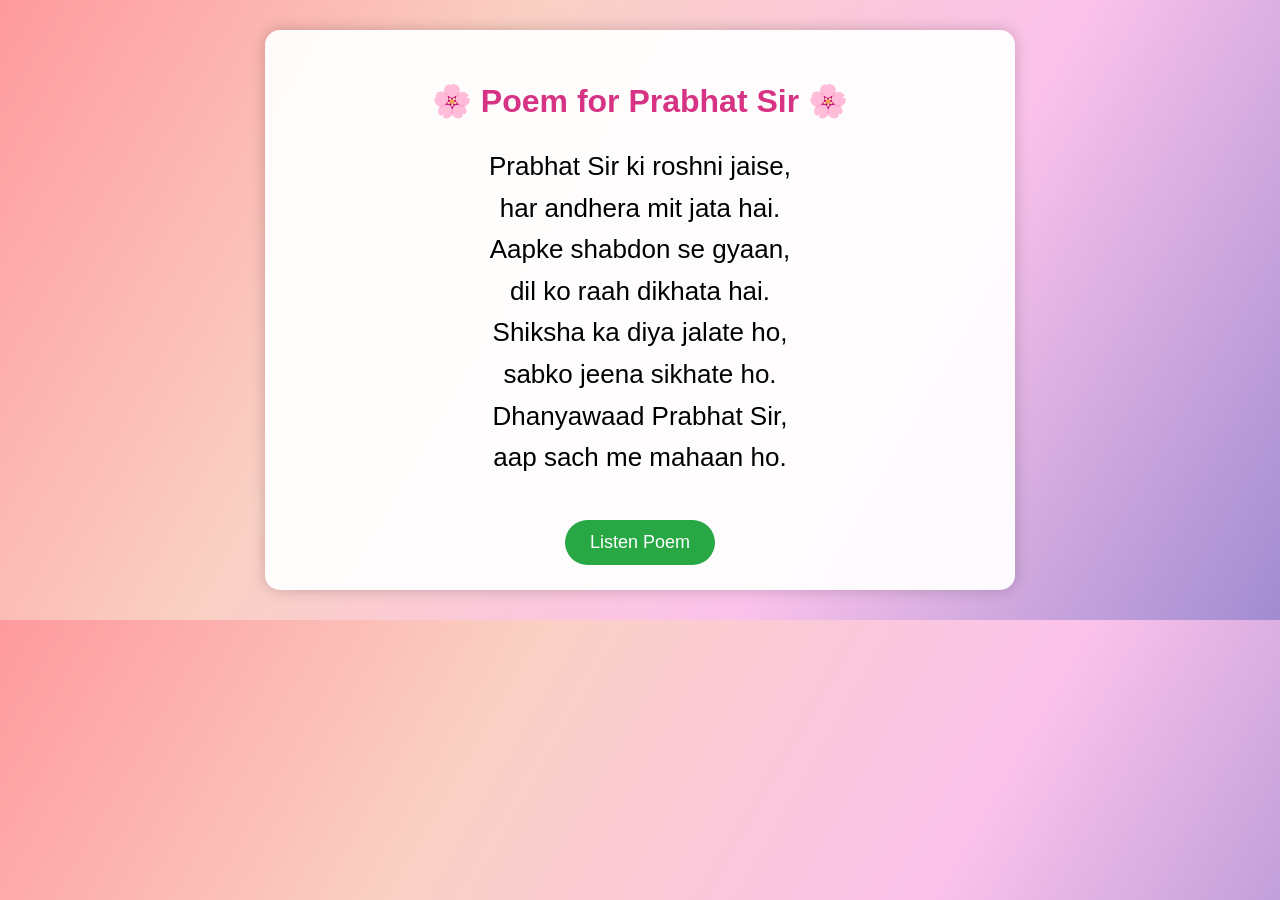
==== index.html @ c7c72269 "Refactor speech synthesis functionality in index.html" ====
<!DOCTYPE html>
<html lang="hi">
<head>
<meta charset="UTF-8">
<meta name="viewport" content="width=device-width, initial-scale=1.0">
<title>Holi Poem for Prabhat Sir</title>
<style>
    body{
        margin:0;
        font-family: Arial, sans-serif;
        text-align:center;
        background: linear-gradient(120deg, #ff9a9e, #fad0c4, #fbc2eb, #a18cd1);
        animation: bgmove 8s infinite alternate;
    }

    @keyframes bgmove{
        0% {background-position: left;}
        100% {background-position: right;}
    }

    .container{
        margin: 30px auto;
        max-width: 700px;
        background: rgba(255,255,255,0.95);
        padding: 25px;
        border-radius: 15px;
        box-shadow: 0 0 15px rgba(0,0,0,0.2);
    }

    h2{
        color: #d63384;
        font-size: 32px;
    }

    #poem{
        font-size: 26px;
        line-height: 1.6;
    }

    button{
        padding: 12px 25px;
        font-size: 18px;
        border: none;
        background: #28a745;
        color: white;
        border-radius: 25px;
        cursor: pointer;
        margin-top: 15px;
    }

    button:hover{
        background: #218838;
    }
</style>
</head>
<body>

<div class="container">
    <h2>🌸 Poem for Prabhat Sir 🌸</h2>

    <p id="poem">
        Prabhat Sir ki roshni jaise,<br>
        har andhera mit jata hai.<br>
        Aapke shabdon se gyaan,<br>
        dil ko raah dikhata hai.<br>
        Shiksha ka diya jalate ho,<br>
        sabko jeena sikhate ho.<br>
        Dhanyawaad Prabhat Sir,<br>
        aap sach me mahaan ho.
    </p>

    <button id="listenBtn" onclick="toggleSpeak()">Listen Poem</button>

<script>let speaking = false;
let speech = null;

function toggleSpeak() {
    let btn = document.getElementById("listenBtn");

    if (speaking) {
        window.speechSynthesis.cancel();
        speaking = false;
        btn.innerHTML = "Listen Poem";
        return;
    }

    speakPoem();
    }
    
function speakPoem() {
    let text = document.getElementById("poem").innerText;
    speech = new SpeechSynthesisUtterance(text);
    speech.lang = "hi-IN";
    speech.rate = 0.8;
    speech.pitch = 1;

    speech.onend = function() {
        setTimeout(() => {
            if (speaking) speakPoem();
        }, 1500);
    };

    speaking = true;
    document.getElementById("listenBtn").innerHTML = "Stop Listening";
    window.speechSynthesis.speak(speech);
}
</script>

</body>
</html>
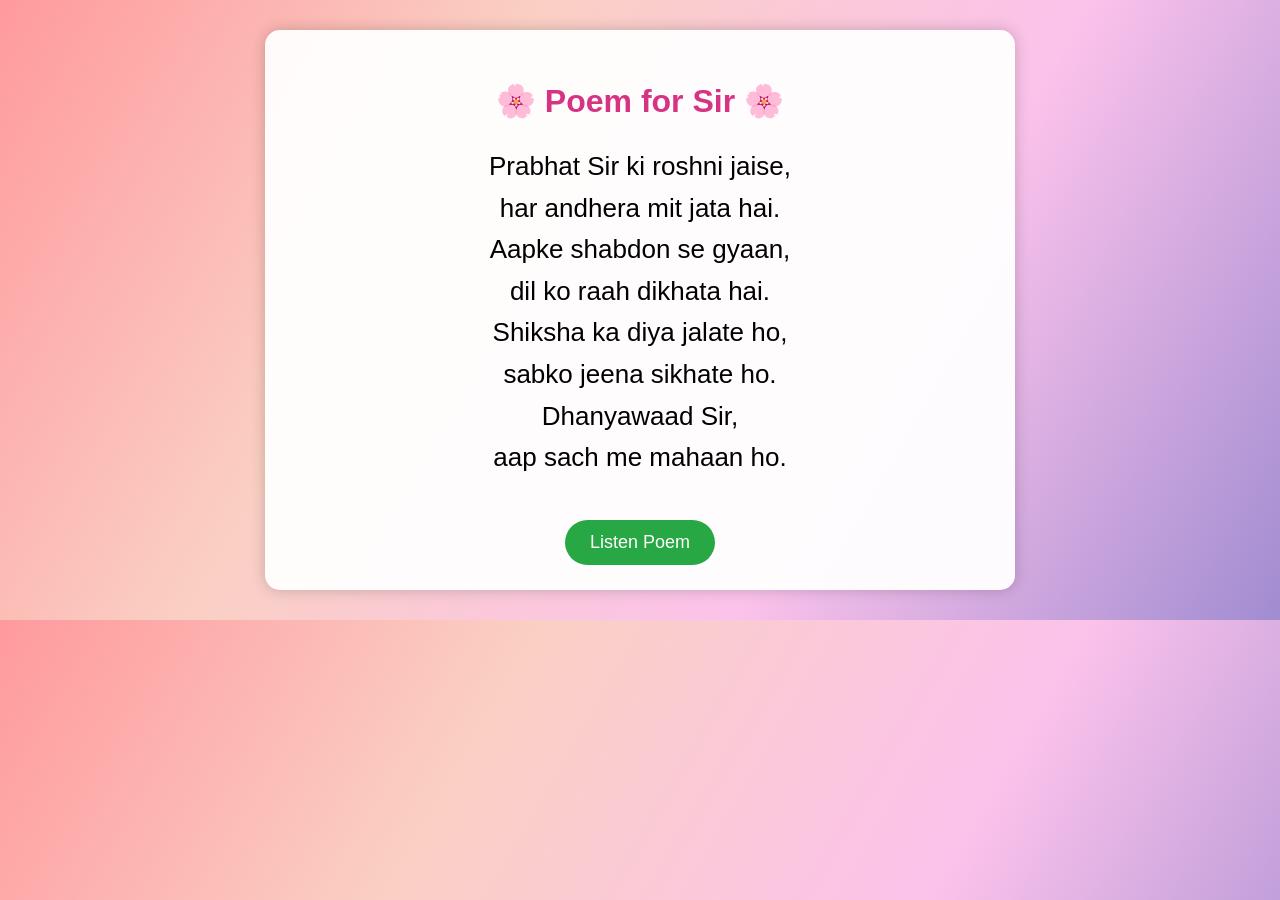
==== commit 34852f20: "Update poem title and references to Prabhat Sir" ====
--- a/index.html
+++ b/index.html
@@ -3,7 +3,7 @@
 <head>
 <meta charset="UTF-8">
 <meta name="viewport" content="width=device-width, initial-scale=1.0">
-<title>Holi Poem for Prabhat Sir</title>
+<title>Poem Player</title>
 <style>
     body{
         margin:0;
@@ -56,7 +56,7 @@
 <body>
 
 <div class="container">
-    <h2>🌸 Poem for Prabhat Sir 🌸</h2>
+    <h2>🌸 Poem for Sir 🌸</h2>
 
     <p id="poem">
         Prabhat Sir ki roshni jaise,<br>
@@ -65,13 +65,15 @@
         dil ko raah dikhata hai.<br>
         Shiksha ka diya jalate ho,<br>
         sabko jeena sikhate ho.<br>
-        Dhanyawaad Prabhat Sir,<br>
+        Dhanyawaad Sir,<br>
         aap sach me mahaan ho.
     </p>
 
     <button id="listenBtn" onclick="toggleSpeak()">Listen Poem</button>
+</div>
 
-<script>let speaking = false;
+<script>
+let speaking = false;
 let speech = null;
 
 function toggleSpeak() {
@@ -85,8 +87,8 @@
     }
 
     speakPoem();
-    }
-    
+}
+
 function speakPoem() {
     let text = document.getElementById("poem").innerText;
     speech = new SpeechSynthesisUtterance(text);
@@ -95,12 +97,10 @@
     speech.pitch = 1;
 
     speech.onend = function() {
-        setTimeout(() => {
-            if (speaking) speakPoem();
-        }, 1500);
+        speaking = false;
+        document.getElementById("listenBtn").innerHTML = "Listen Poem";
     };
 
-    speaking = true;
     document.getElementById("listenBtn").innerHTML = "Stop Listening";
     window.speechSynthesis.speak(speech);
 }
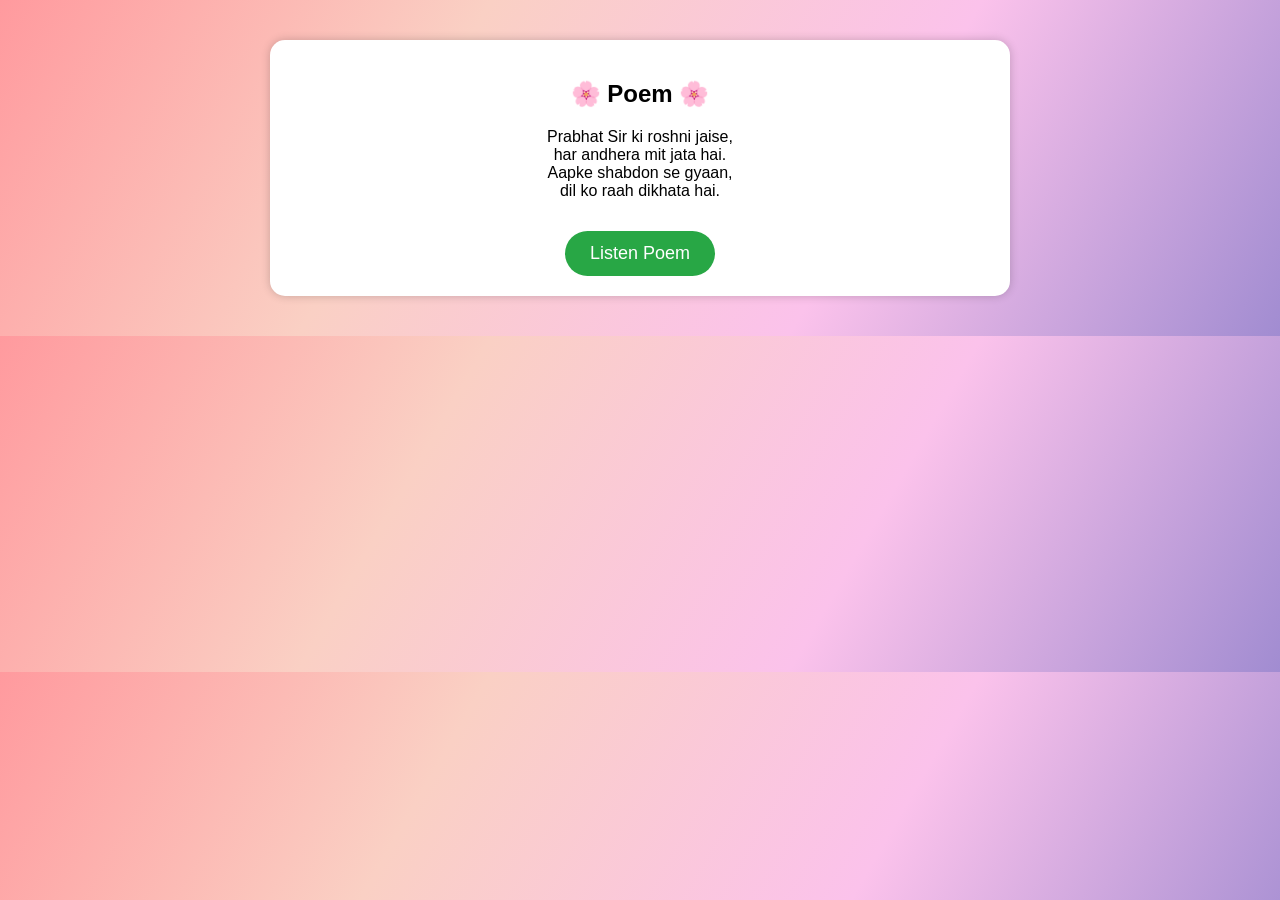
==== commit 6d78c82e: "Update title and style in index.html" ====
--- a/index.html
+++ b/index.html
@@ -3,12 +3,11 @@
 <head>
 <meta charset="UTF-8">
 <meta name="viewport" content="width=device-width, initial-scale=1.0">
-<title>Poem Player</title>
+<title>Poem Listener</title>
 <style>
     body{
-        margin:0;
+        text-align: center;
         font-family: Arial, sans-serif;
-        text-align:center;
         background: linear-gradient(120deg, #ff9a9e, #fad0c4, #fbc2eb, #a18cd1);
         animation: bgmove 8s infinite alternate;
     }
@@ -19,22 +18,12 @@
     }
 
     .container{
-        margin: 30px auto;
+        margin: 40px auto;
         max-width: 700px;
-        background: rgba(255,255,255,0.95);
-        padding: 25px;
+        background: white;
+        padding: 20px;
         border-radius: 15px;
-        box-shadow: 0 0 15px rgba(0,0,0,0.2);
-    }
-
-    h2{
-        color: #d63384;
-        font-size: 32px;
-    }
-
-    #poem{
-        font-size: 26px;
-        line-height: 1.6;
+        box-shadow: 0 0 10px rgba(0,0,0,0.2);
     }
 
     button{
@@ -56,17 +45,13 @@
 <body>
 
 <div class="container">
-    <h2>🌸 Poem for Sir 🌸</h2>
+    <h2>🌸 Poem 🌸</h2>
 
     <p id="poem">
         Prabhat Sir ki roshni jaise,<br>
         har andhera mit jata hai.<br>
         Aapke shabdon se gyaan,<br>
-        dil ko raah dikhata hai.<br>
-        Shiksha ka diya jalate ho,<br>
-        sabko jeena sikhate ho.<br>
-        Dhanyawaad Sir,<br>
-        aap sach me mahaan ho.
+        dil ko raah dikhata hai.
     </p>
 
     <button id="listenBtn" onclick="toggleSpeak()">Listen Poem</button>
@@ -74,7 +59,7 @@
 
 <script>
 let speaking = false;
-let speech = null;
+let speech;
 
 function toggleSpeak() {
     let btn = document.getElementById("listenBtn");
@@ -86,22 +71,18 @@
         return;
     }
 
-    speakPoem();
-}
-
-function speakPoem() {
-    let text = document.getElementById("poem").innerText;
-    speech = new SpeechSynthesisUtterance(text);
+    speech = new SpeechSynthesisUtterance(document.getElementById("poem").innerText);
     speech.lang = "hi-IN";
-    speech.rate = 0.8;
+    speech.rate = 0.9;
     speech.pitch = 1;
 
     speech.onend = function() {
         speaking = false;
-        document.getElementById("listenBtn").innerHTML = "Listen Poem";
+        btn.innerHTML = "Listen Poem";
     };
 
-    document.getElementById("listenBtn").innerHTML = "Stop Listening";
+    speaking = true;
+    btn.innerHTML = "Stop Listening";
     window.speechSynthesis.speak(speech);
 }
 </script>
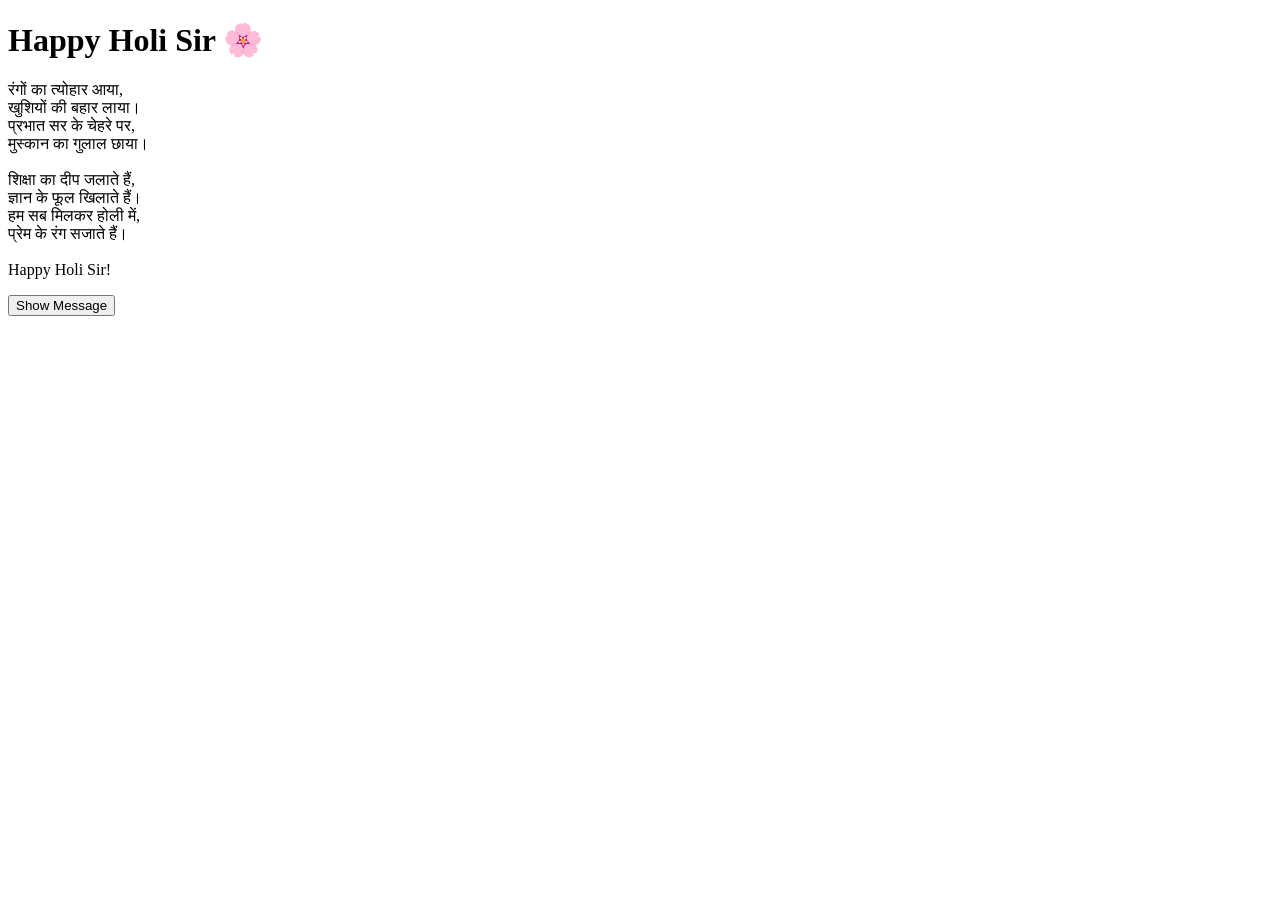
==== commit d5fc85c0: "Update index.html for Holi Poem theme" ====
--- a/index.html
+++ b/index.html
@@ -1,91 +1,32 @@
 <!DOCTYPE html>
-<html lang="hi">
+<html lang="en">
 <head>
-<meta charset="UTF-8">
-<meta name="viewport" content="width=device-width, initial-scale=1.0">
-<title>Poem Listener</title>
-<style>
-    body{
-        text-align: center;
-        font-family: Arial, sans-serif;
-        background: linear-gradient(120deg, #ff9a9e, #fad0c4, #fbc2eb, #a18cd1);
-        animation: bgmove 8s infinite alternate;
-    }
-
-    @keyframes bgmove{
-        0% {background-position: left;}
-        100% {background-position: right;}
-    }
-
-    .container{
-        margin: 40px auto;
-        max-width: 700px;
-        background: white;
-        padding: 20px;
-        border-radius: 15px;
-        box-shadow: 0 0 10px rgba(0,0,0,0.2);
-    }
-
-    button{
-        padding: 12px 25px;
-        font-size: 18px;
-        border: none;
-        background: #28a745;
-        color: white;
-        border-radius: 25px;
-        cursor: pointer;
-        margin-top: 15px;
-    }
-
-    button:hover{
-        background: #218838;
-    }
-</style>
+  <meta charset="UTF-8">
+  <meta name="viewport" content="width=device-width, initial-scale=1.0">
+  <title>Holi Poem</title>
+  <link rel="stylesheet" href="style.css">
 </head>
 <body>
 
-<div class="container">
-    <h2>🌸 Poem 🌸</h2>
+  <div class="container">
+    <h1>Happy Holi Sir 🌸</h1>
+    <p id="poem">
+      रंगों का त्योहार आया,<br>
+      खुशियों की बहार लाया।<br>
+      प्रभात सर के चेहरे पर,<br>
+      मुस्कान का गुलाल छाया।<br><br>
 
-    <p id="poem">
-        Prabhat Sir ki roshni jaise,<br>
-        har andhera mit jata hai.<br>
-        Aapke shabdon se gyaan,<br>
-        dil ko raah dikhata hai.
+      शिक्षा का दीप जलाते हैं,<br>
+      ज्ञान के फूल खिलाते हैं।<br>
+      हम सब मिलकर होली में,<br>
+      प्रेम के रंग सजाते हैं।<br><br>
+
+      Happy Holi Sir!
     </p>
 
-    <button id="listenBtn" onclick="toggleSpeak()">Listen Poem</button>
-</div>
+    <button id="startBtn">Show Message</button>
+  </div>
 
-<script>
-let speaking = false;
-let speech;
-
-function toggleSpeak() {
-    let btn = document.getElementById("listenBtn");
-
-    if (speaking) {
-        window.speechSynthesis.cancel();
-        speaking = false;
-        btn.innerHTML = "Listen Poem";
-        return;
-    }
-
-    speech = new SpeechSynthesisUtterance(document.getElementById("poem").innerText);
-    speech.lang = "hi-IN";
-    speech.rate = 0.9;
-    speech.pitch = 1;
-
-    speech.onend = function() {
-        speaking = false;
-        btn.innerHTML = "Listen Poem";
-    };
-
-    speaking = true;
-    btn.innerHTML = "Stop Listening";
-    window.speechSynthesis.speak(speech);
-}
-</script>
-
+  <script src="script.js"></script>
 </body>
 </html>
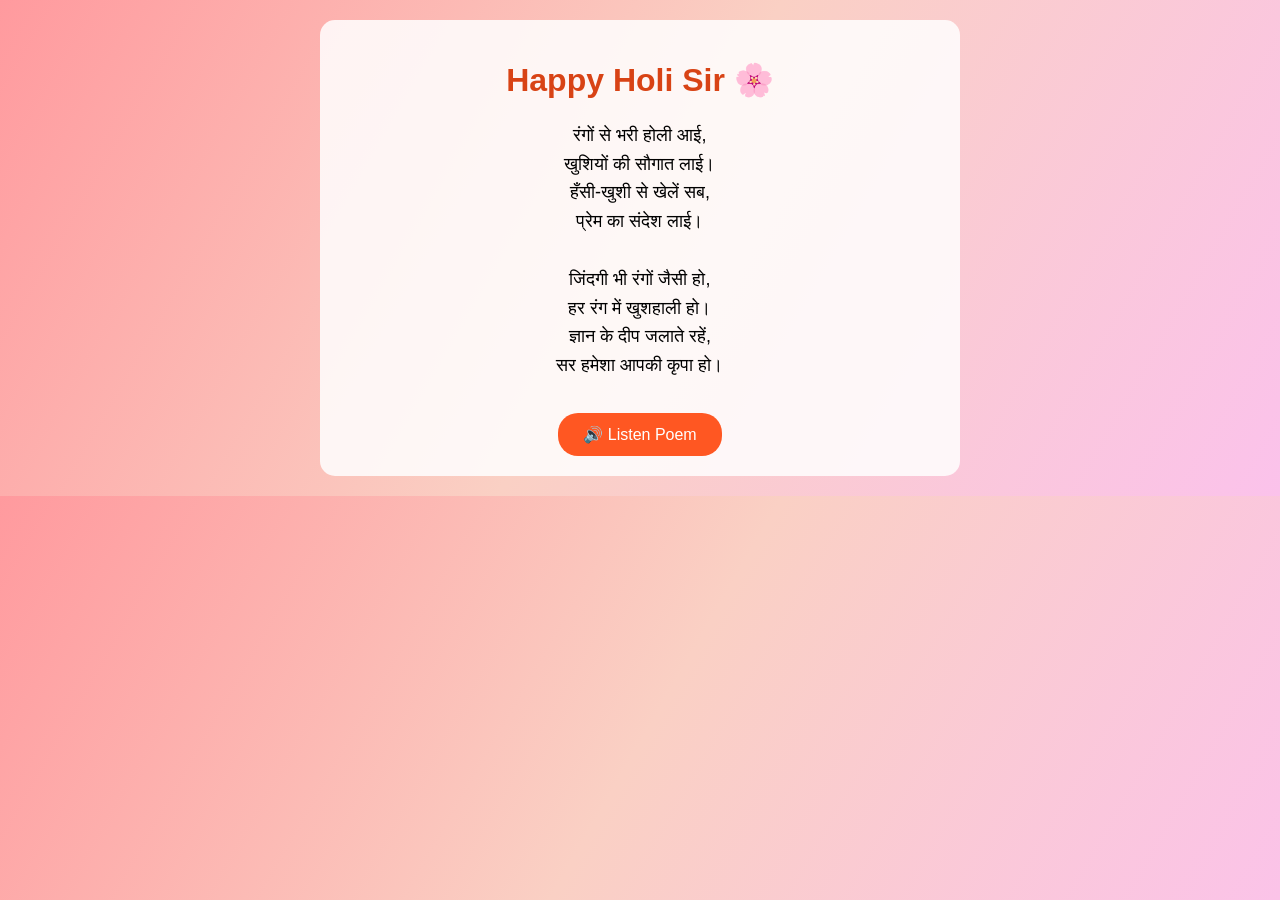
==== commit 7f9037db: "Update Holi poem and enhance styling" ====
--- a/index.html
+++ b/index.html
@@ -1,32 +1,104 @@
 <!DOCTYPE html>
-<html lang="en">
+<html lang="hi">
 <head>
-  <meta charset="UTF-8">
-  <meta name="viewport" content="width=device-width, initial-scale=1.0">
-  <title>Holi Poem</title>
-  <link rel="stylesheet" href="style.css">
+<meta charset="UTF-8">
+<meta name="viewport" content="width=device-width, initial-scale=1.0">
+<title>Holi Poem for Sir</title>
+<style>
+    body {
+        margin: 0;
+        font-family: Arial, sans-serif;
+        background: linear-gradient(120deg, #ff9a9e, #fad0c4, #fbc2eb);
+        animation: bgmove 10s infinite alternate;
+        text-align: center;
+        padding: 20px;
+    }
+
+    @keyframes bgmove {
+        0% { background-position: left; }
+        100% { background-position: right; }
+    }
+
+    .container {
+        max-width: 600px;
+        margin: auto;
+        background: rgba(255,255,255,0.85);
+        padding: 20px;
+        border-radius: 15px;
+    }
+
+    h1 {
+        color: #d84315;
+    }
+
+    p {
+        font-size: 18px;
+        line-height: 1.6;
+    }
+
+    button {
+        background: #ff5722;
+        color: white;
+        border: none;
+        padding: 12px 25px;
+        font-size: 16px;
+        border-radius: 20px;
+        cursor: pointer;
+        margin-top: 15px;
+    }
+
+    button:hover {
+        background: #e64a19;
+    }
+</style>
 </head>
 <body>
 
-  <div class="container">
+<div class="container">
     <h1>Happy Holi Sir 🌸</h1>
     <p id="poem">
-      रंगों का त्योहार आया,<br>
-      खुशियों की बहार लाया।<br>
-      प्रभात सर के चेहरे पर,<br>
-      मुस्कान का गुलाल छाया।<br><br>
-
-      शिक्षा का दीप जलाते हैं,<br>
-      ज्ञान के फूल खिलाते हैं।<br>
-      हम सब मिलकर होली में,<br>
-      प्रेम के रंग सजाते हैं।<br><br>
-
-      Happy Holi Sir!
+        रंगों से भरी होली आई,<br>
+        खुशियों की सौगात लाई।<br>
+        हँसी-खुशी से खेलें सब,<br>
+        प्रेम का संदेश लाई।<br><br>
+        जिंदगी भी रंगों जैसी हो,<br>
+        हर रंग में खुशहाली हो।<br>
+        ज्ञान के दीप जलाते रहें,<br>
+        सर हमेशा आपकी कृपा हो।
     </p>
 
-    <button id="startBtn">Show Message</button>
-  </div>
+    <button id="listenBtn" onclick="toggleSpeak()">🔊 Listen Poem</button>
+</div>
 
-  <script src="script.js"></script>
+<script>
+let speaking = false;
+
+function toggleSpeak() {
+    let btn = document.getElementById("listenBtn");
+
+    if (speaking) {
+        window.speechSynthesis.cancel();
+        speaking = false;
+        btn.innerHTML = "🔊 Listen Poem";
+        return;
+    }
+
+    let text = document.getElementById("poem").innerText;
+    let speech = new SpeechSynthesisUtterance(text);
+    speech.lang = "hi-IN";
+    speech.rate = 1;
+    speech.pitch = 1;
+
+    speech.onend = function() {
+        speaking = false;
+        btn.innerHTML = "🔊 Listen Poem";
+    };
+
+    window.speechSynthesis.speak(speech);
+    speaking = true;
+    btn.innerHTML = "⏹ Stop";
+}
+</script>
+
 </body>
-</html>
+  </html>
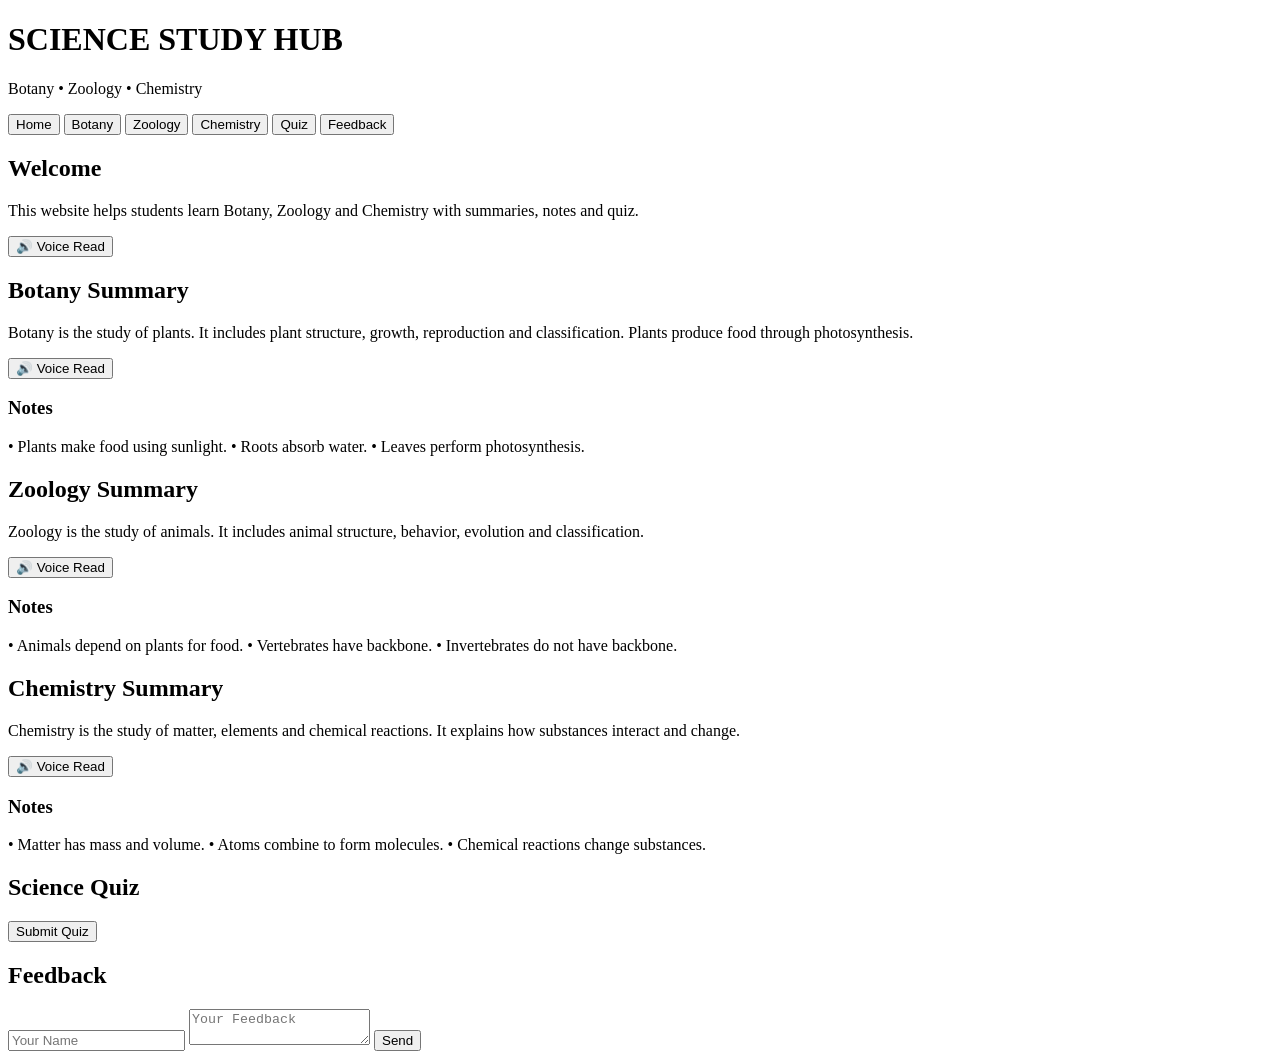
==== commit b5a38173: "Update HTML structure and content for Science Hub" ====
--- a/index.html
+++ b/index.html
@@ -1,104 +1,125 @@
 <!DOCTYPE html>
-<html lang="hi">
+<html lang="en">
 <head>
 <meta charset="UTF-8">
 <meta name="viewport" content="width=device-width, initial-scale=1.0">
-<title>Holi Poem for Sir</title>
-<style>
-    body {
-        margin: 0;
-        font-family: Arial, sans-serif;
-        background: linear-gradient(120deg, #ff9a9e, #fad0c4, #fbc2eb);
-        animation: bgmove 10s infinite alternate;
-        text-align: center;
-        padding: 20px;
-    }
+<title>Science Study Hub</title>
+<link rel="stylesheet" href="style.css">
+</head>
 
-    @keyframes bgmove {
-        0% { background-position: left; }
-        100% { background-position: right; }
-    }
-
-    .container {
-        max-width: 600px;
-        margin: auto;
-        background: rgba(255,255,255,0.85);
-        padding: 20px;
-        border-radius: 15px;
-    }
-
-    h1 {
-        color: #d84315;
-    }
-
-    p {
-        font-size: 18px;
-        line-height: 1.6;
-    }
-
-    button {
-        background: #ff5722;
-        color: white;
-        border: none;
-        padding: 12px 25px;
-        font-size: 16px;
-        border-radius: 20px;
-        cursor: pointer;
-        margin-top: 15px;
-    }
-
-    button:hover {
-        background: #e64a19;
-    }
-</style>
-</head>
 <body>
 
-<div class="container">
-    <h1>Happy Holi Sir 🌸</h1>
-    <p id="poem">
-        रंगों से भरी होली आई,<br>
-        खुशियों की सौगात लाई।<br>
-        हँसी-खुशी से खेलें सब,<br>
-        प्रेम का संदेश लाई।<br><br>
-        जिंदगी भी रंगों जैसी हो,<br>
-        हर रंग में खुशहाली हो।<br>
-        ज्ञान के दीप जलाते रहें,<br>
-        सर हमेशा आपकी कृपा हो।
-    </p>
+<header>
+<h1>SCIENCE STUDY HUB</h1>
+<p>Botany • Zoology • Chemistry</p>
+</header>
 
-    <button id="listenBtn" onclick="toggleSpeak()">🔊 Listen Poem</button>
+<div class="buttons">
+
+<button onclick="showSection('home')">Home</button>
+<button onclick="showSection('botany')">Botany</button>
+<button onclick="showSection('zoology')">Zoology</button>
+<button onclick="showSection('chemistry')">Chemistry</button>
+<button onclick="showSection('quiz')">Quiz</button>
+<button onclick="showSection('feedback')">Feedback</button>
+
 </div>
 
-<script>
-let speaking = false;
+<section id="home" class="section">
+<h2>Welcome</h2>
+<p>This website helps students learn Botany, Zoology and Chemistry with summaries, notes and quiz.</p>
+<button onclick="speakText(this.parentElement)">🔊 Voice Read</button>
+</section>
 
-function toggleSpeak() {
-    let btn = document.getElementById("listenBtn");
+<section id="botany" class="section">
 
-    if (speaking) {
-        window.speechSynthesis.cancel();
-        speaking = false;
-        btn.innerHTML = "🔊 Listen Poem";
-        return;
-    }
+<h2>Botany Summary</h2>
 
-    let text = document.getElementById("poem").innerText;
-    let speech = new SpeechSynthesisUtterance(text);
-    speech.lang = "hi-IN";
-    speech.rate = 1;
-    speech.pitch = 1;
+<p>
+Botany is the study of plants. It includes plant structure,
+growth, reproduction and classification.
+Plants produce food through photosynthesis.
+</p>
 
-    speech.onend = function() {
-        speaking = false;
-        btn.innerHTML = "🔊 Listen Poem";
-    };
+<button onclick="speakText(this.parentElement)">🔊 Voice Read</button>
 
-    window.speechSynthesis.speak(speech);
-    speaking = true;
-    btn.innerHTML = "⏹ Stop";
-}
-</script>
+<h3>Notes</h3>
+
+<p>
+• Plants make food using sunlight.  
+• Roots absorb water.  
+• Leaves perform photosynthesis.  
+</p>
+
+</section>
+
+<section id="zoology" class="section">
+
+<h2>Zoology Summary</h2>
+
+<p>
+Zoology is the study of animals. It includes animal structure,
+behavior, evolution and classification.
+</p>
+
+<button onclick="speakText(this.parentElement)">🔊 Voice Read</button>
+
+<h3>Notes</h3>
+
+<p>
+• Animals depend on plants for food.  
+• Vertebrates have backbone.  
+• Invertebrates do not have backbone.  
+</p>
+
+</section>
+
+<section id="chemistry" class="section">
+
+<h2>Chemistry Summary</h2>
+
+<p>
+Chemistry is the study of matter, elements and chemical reactions.
+It explains how substances interact and change.
+</p>
+
+<button onclick="speakText(this.parentElement)">🔊 Voice Read</button>
+
+<h3>Notes</h3>
+
+<p>
+• Matter has mass and volume.  
+• Atoms combine to form molecules.  
+• Chemical reactions change substances.  
+</p>
+
+</section>
+
+<section id="quiz" class="section">
+
+<h2>Science Quiz</h2>
+
+<div id="quizContainer"></div>
+
+<button onclick="submitQuiz()">Submit Quiz</button>
+
+<h3 id="score"></h3>
+
+</section>
+
+<section id="feedback" class="section">
+
+<h2>Feedback</h2>
+
+<input type="text" placeholder="Your Name">
+
+<textarea placeholder="Your Feedback"></textarea>
+
+<button onclick="alert('Thanks for feedback!')">Send</button>
+
+</section>
+
+<script src="script.js"></script>
 
 </body>
-  </html>
+    </html>
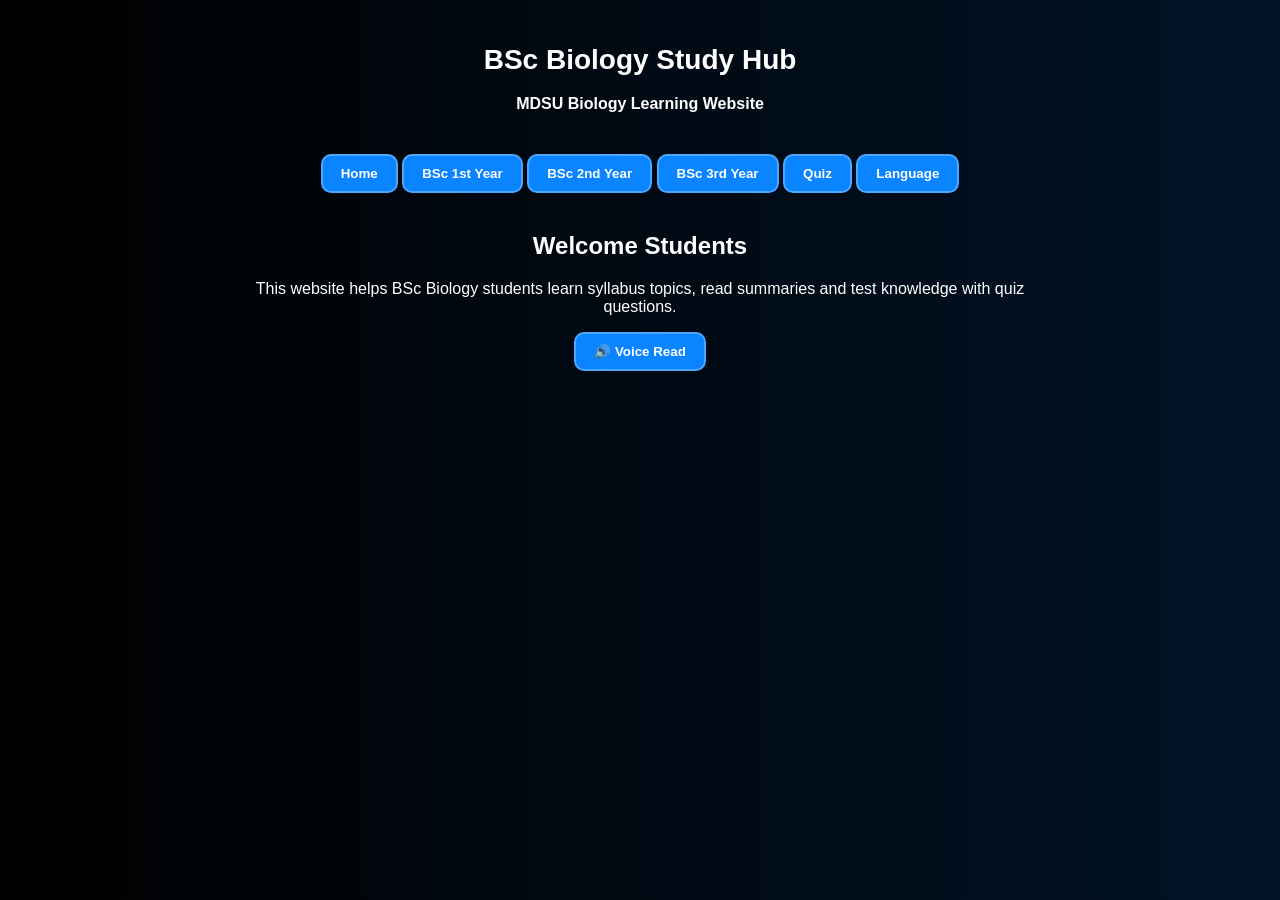
==== commit 814e80f2: "Update title and content for BSc Biology Hub" ====
--- a/index.html
+++ b/index.html
@@ -3,101 +3,103 @@
 <head>
 <meta charset="UTF-8">
 <meta name="viewport" content="width=device-width, initial-scale=1.0">
-<title>Science Study Hub</title>
+<title>BSc Biology Study Hub</title>
 <link rel="stylesheet" href="style.css">
 </head>
 
 <body>
 
 <header>
-<h1>SCIENCE STUDY HUB</h1>
-<p>Botany • Zoology • Chemistry</p>
+<h1>BSc Biology Study Hub</h1>
+<p>MDSU Biology Learning Website</p>
 </header>
 
-<div class="buttons">
+<div class="nav">
 
 <button onclick="showSection('home')">Home</button>
-<button onclick="showSection('botany')">Botany</button>
-<button onclick="showSection('zoology')">Zoology</button>
-<button onclick="showSection('chemistry')">Chemistry</button>
+<button onclick="showSection('year1')">BSc 1st Year</button>
+<button onclick="showSection('year2')">BSc 2nd Year</button>
+<button onclick="showSection('year3')">BSc 3rd Year</button>
 <button onclick="showSection('quiz')">Quiz</button>
-<button onclick="showSection('feedback')">Feedback</button>
+
+<button onclick="toggleLanguage()">Language</button>
 
 </div>
 
 <section id="home" class="section">
-<h2>Welcome</h2>
-<p>This website helps students learn Botany, Zoology and Chemistry with summaries, notes and quiz.</p>
-<button onclick="speakText(this.parentElement)">🔊 Voice Read</button>
-</section>
-
-<section id="botany" class="section">
-
-<h2>Botany Summary</h2>
-
-<p>
-Botany is the study of plants. It includes plant structure,
-growth, reproduction and classification.
-Plants produce food through photosynthesis.
+<h2>Welcome Students</h2>
+<p class="text">
+This website helps BSc Biology students learn syllabus topics,
+read summaries and test knowledge with quiz questions.
 </p>
 
-<button onclick="speakText(this.parentElement)">🔊 Voice Read</button>
-
-<h3>Notes</h3>
-
-<p>
-• Plants make food using sunlight.  
-• Roots absorb water.  
-• Leaves perform photosynthesis.  
-</p>
+<button onclick="speakText('.text')">🔊 Voice Read</button>
 
 </section>
 
-<section id="zoology" class="section">
+<section id="year1" class="section">
 
-<h2>Zoology Summary</h2>
+<h2>BSc Biology 1st Year</h2>
 
-<p>
-Zoology is the study of animals. It includes animal structure,
-behavior, evolution and classification.
+<h3>Botany</h3>
+<img src="https://upload.wikimedia.org/wikipedia/commons/3/3f/Plant.jpg">
+
+<p class="text">
+Topics include plant cell biology, algae study and plant diversity.
+Students learn how plants grow and perform photosynthesis.
 </p>
 
-<button onclick="speakText(this.parentElement)">🔊 Voice Read</button>
+<h3>Zoology</h3>
+<img src="https://upload.wikimedia.org/wikipedia/commons/7/70/Animal_diversity.jpg">
 
-<h3>Notes</h3>
+<p class="text">
+Covers animal diversity, non-chordates and cell biology.
+Students study structure and functions of animals.
+</p>
 
-<p>
-• Animals depend on plants for food.  
-• Vertebrates have backbone.  
-• Invertebrates do not have backbone.  
+<h3>Chemistry</h3>
+<img src="https://upload.wikimedia.org/wikipedia/commons/3/3a/Chemistry_lab.jpg">
+
+<p class="text">
+Topics include atomic structure, chemical bonding and basic
+organic chemistry reactions.
 </p>
+
+<button onclick="speakText('#year1')">🔊 Voice</button>
 
 </section>
 
-<section id="chemistry" class="section">
+<section id="year2" class="section">
 
-<h2>Chemistry Summary</h2>
+<h2>BSc Biology 2nd Year</h2>
 
-<p>
-Chemistry is the study of matter, elements and chemical reactions.
-It explains how substances interact and change.
+<p class="text">
+Second year focuses on plant classification, chordates,
+genetics basics and organic chemistry reactions.
+Students learn evolution, plant systematics and physiology.
 </p>
 
-<button onclick="speakText(this.parentElement)">🔊 Voice Read</button>
+<button onclick="speakText('#year2')">🔊 Voice</button>
 
-<h3>Notes</h3>
+</section>
 
-<p>
-• Matter has mass and volume.  
-• Atoms combine to form molecules.  
-• Chemical reactions change substances.  
+<section id="year3" class="section">
+
+<h2>BSc Biology 3rd Year</h2>
+
+<p class="text">
+Final year includes biotechnology, ecology, evolution,
+wildlife conservation and advanced chemistry topics.
+Students study applications of biology in research.
 </p>
+
+<button onclick="speakText('#year3')">🔊 Voice</button>
 
 </section>
 
 <section id="quiz" class="section">
 
-<h2>Science Quiz</h2>
+<h2>Science Quiz (50 Questions)</h2>
 
 <div id="quizContainer"></div>
 
@@ -107,18 +109,6 @@
 
 </section>
 
-<section id="feedback" class="section">
-
-<h2>Feedback</h2>
-
-<input type="text" placeholder="Your Name">
-
-<textarea placeholder="Your Feedback"></textarea>
-
-<button onclick="alert('Thanks for feedback!')">Send</button>
-
-</section>
-
 <script src="script.js"></script>
 
 </body>
--- a/style.css
+++ b/style.css
@@ -0,0 +1,91 @@
+body{
+margin:0;
+font-family:Arial, sans-serif;
+color:white;
+text-align:center;
+
+/* Animated Gradient Background */
+
+background:linear-gradient(270deg,#000000,#001f3f,#003366,#000000);
+background-size:800% 800%;
+animation:gradientMove 12s ease infinite;
+}
+
+/* Background Animation */
+
+@keyframes gradientMove{
+0%{background-position:0% 50%;}
+50%{background-position:100% 50%;}
+100%{background-position:0% 50%;}
+}
+
+header{
+padding:25px;
+font-weight:bold;
+}
+
+h1{
+font-size:28px;
+}
+
+.buttons{
+display:flex;
+flex-wrap:wrap;
+justify-content:center;
+gap:10px;
+padding:15px;
+}
+
+/* Blue Buttons */
+
+button{
+background:#0a84ff;
+border:2px solid #4da6ff;
+color:white;
+padding:10px 18px;
+font-weight:bold;
+border-radius:10px;
+cursor:pointer;
+transition:0.3s;
+}
+
+button:hover{
+background:#0066cc;
+transform:scale(1.05);
+box-shadow:0 0 10px #4da6ff;
+}
+
+.section{
+display:none;
+padding:20px;
+max-width:800px;
+margin:auto;
+}
+
+/* Quiz box */
+
+.quizQ{
+background:rgba(0,0,0,0.5);
+padding:15px;
+border-radius:10px;
+border:1px solid #4da6ff;
+margin-bottom:15px;
+}
+
+/* Inputs */
+
+input,textarea{
+width:85%;
+padding:10px;
+margin:10px;
+border-radius:8px;
+border:none;
+font-size:16px;
+}
+
+/* Radio options */
+
+label{
+font-size:16px;
+cursor:pointer;
+  }
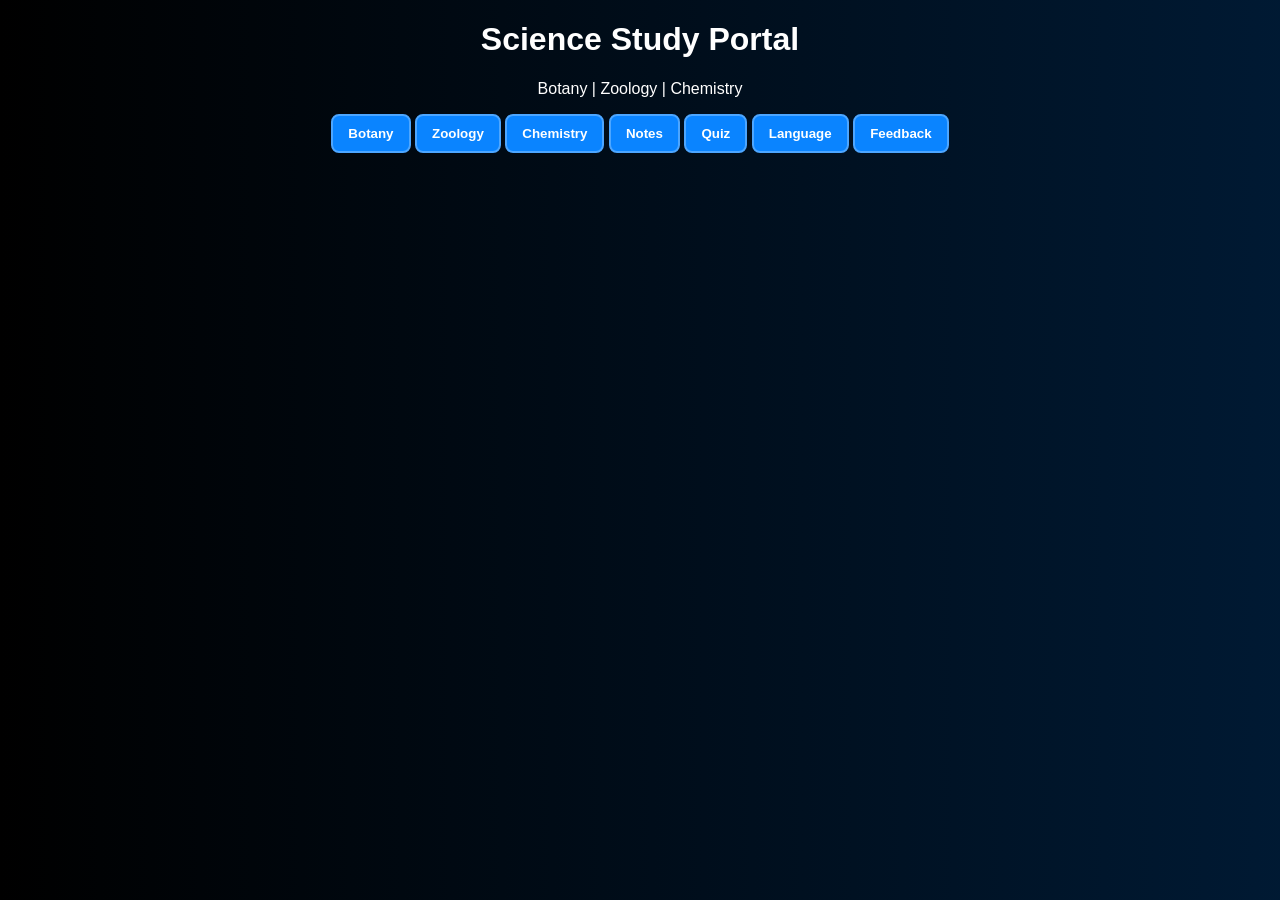
==== commit 24ffa72d: "Change title and header to Science Study Portal" ====
--- a/index.html
+++ b/index.html
@@ -3,113 +3,24 @@
 <head>
 <meta charset="UTF-8">
 <meta name="viewport" content="width=device-width, initial-scale=1.0">
-<title>BSc Biology Study Hub</title>
+<title>Science Study Portal</title>
 <link rel="stylesheet" href="style.css">
 </head>
-
 <body>
 
-<header>
-<h1>BSc Biology Study Hub</h1>
-<p>MDSU Biology Learning Website</p>
-</header>
+<div class="container">
+    <h1>Science Study Portal</h1>
+    <p>Botany | Zoology | Chemistry</p>
 
-<div class="nav">
-
-<button onclick="showSection('home')">Home</button>
-<button onclick="showSection('year1')">BSc 1st Year</button>
-<button onclick="showSection('year2')">BSc 2nd Year</button>
-<button onclick="showSection('year3')">BSc 3rd Year</button>
-<button onclick="showSection('quiz')">Quiz</button>
-
-<button onclick="toggleLanguage()">Language</button>
-
+    <button onclick="location.href='botany.html'">Botany</button>
+    <button onclick="location.href='zoology.html'">Zoology</button>
+    <button onclick="location.href='chemistry.html'">Chemistry</button>
+    <button onclick="location.href='notes.html'">Notes</button>
+    <button onclick="location.href='quiz.html'">Quiz</button>
+    <button onclick="toggleLanguage()">Language</button>
+    <button onclick="location.href='feedback.html'">Feedback</button>
 </div>
 
-<section id="home" class="section">
-<h2>Welcome Students</h2>
-<p class="text">
-This website helps BSc Biology students learn syllabus topics,
-read summaries and test knowledge with quiz questions.
-</p>
-
-<button onclick="speakText('.text')">🔊 Voice Read</button>
-
-</section>
-
-<section id="year1" class="section">
-
-<h2>BSc Biology 1st Year</h2>
-
-<h3>Botany</h3>
-<img src="https://upload.wikimedia.org/wikipedia/commons/3/3f/Plant.jpg">
-
-<p class="text">
-Topics include plant cell biology, algae study and plant diversity.
-Students learn how plants grow and perform photosynthesis.
-</p>
-
-<h3>Zoology</h3>
-<img src="https://upload.wikimedia.org/wikipedia/commons/7/70/Animal_diversity.jpg">
-
-<p class="text">
-Covers animal diversity, non-chordates and cell biology.
-Students study structure and functions of animals.
-</p>
-
-<h3>Chemistry</h3>
-<img src="https://upload.wikimedia.org/wikipedia/commons/3/3a/Chemistry_lab.jpg">
-
-<p class="text">
-Topics include atomic structure, chemical bonding and basic
-organic chemistry reactions.
-</p>
-
-<button onclick="speakText('#year1')">🔊 Voice</button>
-
-</section>
-
-<section id="year2" class="section">
-
-<h2>BSc Biology 2nd Year</h2>
-
-<p class="text">
-Second year focuses on plant classification, chordates,
-genetics basics and organic chemistry reactions.
-Students learn evolution, plant systematics and physiology.
-</p>
-
-<button onclick="speakText('#year2')">🔊 Voice</button>
-
-</section>
-
-<section id="year3" class="section">
-
-<h2>BSc Biology 3rd Year</h2>
-
-<p class="text">
-Final year includes biotechnology, ecology, evolution,
-wildlife conservation and advanced chemistry topics.
-Students study applications of biology in research.
-</p>
-
-<button onclick="speakText('#year3')">🔊 Voice</button>
-
-</section>
-
-<section id="quiz" class="section">
-
-<h2>Science Quiz (50 Questions)</h2>
-
-<div id="quizContainer"></div>
-
-<button onclick="submitQuiz()">Submit Quiz</button>
-
-<h3 id="score"></h3>
-
-</section>
-
 <script src="script.js"></script>
-
 </body>
-    </html>
+</html>
--- a/style.css
+++ b/style.css
@@ -1,91 +1,79 @@
 body{
+
 margin:0;
-font-family:Arial, sans-serif;
+font-family:Arial;
 color:white;
 text-align:center;
 
-/* Animated Gradient Background */
+background:linear-gradient(270deg,#000000,#001f3f,#003366,#000000);
+background-size:600% 600%;
+animation:bgMove 12s infinite;
 
-background:linear-gradient(270deg,#000000,#001f3f,#003366,#000000);
-background-size:800% 800%;
-animation:gradientMove 12s ease infinite;
 }
 
-/* Background Animation */
+@keyframes bgMove{
 
-@keyframes gradientMove{
 0%{background-position:0% 50%;}
 50%{background-position:100% 50%;}
 100%{background-position:0% 50%;}
+
 }
 
 header{
-padding:25px;
-font-weight:bold;
+
+padding:20px;
+
 }
 
-h1{
-font-size:28px;
-}
+.nav{
 
-.buttons{
 display:flex;
 flex-wrap:wrap;
 justify-content:center;
 gap:10px;
-padding:15px;
+padding:10px;
+
 }
 
-/* Blue Buttons */
+button{
 
-button{
 background:#0a84ff;
+color:white;
 border:2px solid #4da6ff;
-color:white;
-padding:10px 18px;
+padding:10px 15px;
 font-weight:bold;
-border-radius:10px;
+border-radius:8px;
 cursor:pointer;
-transition:0.3s;
+
 }
 
 button:hover{
+
 background:#0066cc;
-transform:scale(1.05);
-box-shadow:0 0 10px #4da6ff;
+
 }
 
 .section{
+
 display:none;
 padding:20px;
-max-width:800px;
-margin:auto;
+
 }
 
-/* Quiz box */
+img{
+
+width:250px;
+max-width:80%;
+border-radius:10px;
+margin:10px;
+
+}
 
 .quizQ{
+
 background:rgba(0,0,0,0.5);
 padding:15px;
+margin:10px;
 border-radius:10px;
-border:1px solid #4da6ff;
-margin-bottom:15px;
+
 }
-
-/* Inputs */
-
-input,textarea{
-width:85%;
-padding:10px;
-margin:10px;
-border-radius:8px;
-border:none;
-font-size:16px;
-}
-
-/* Radio options */
-
-label{
-font-size:16px;
-cursor:pointer;
-  }
